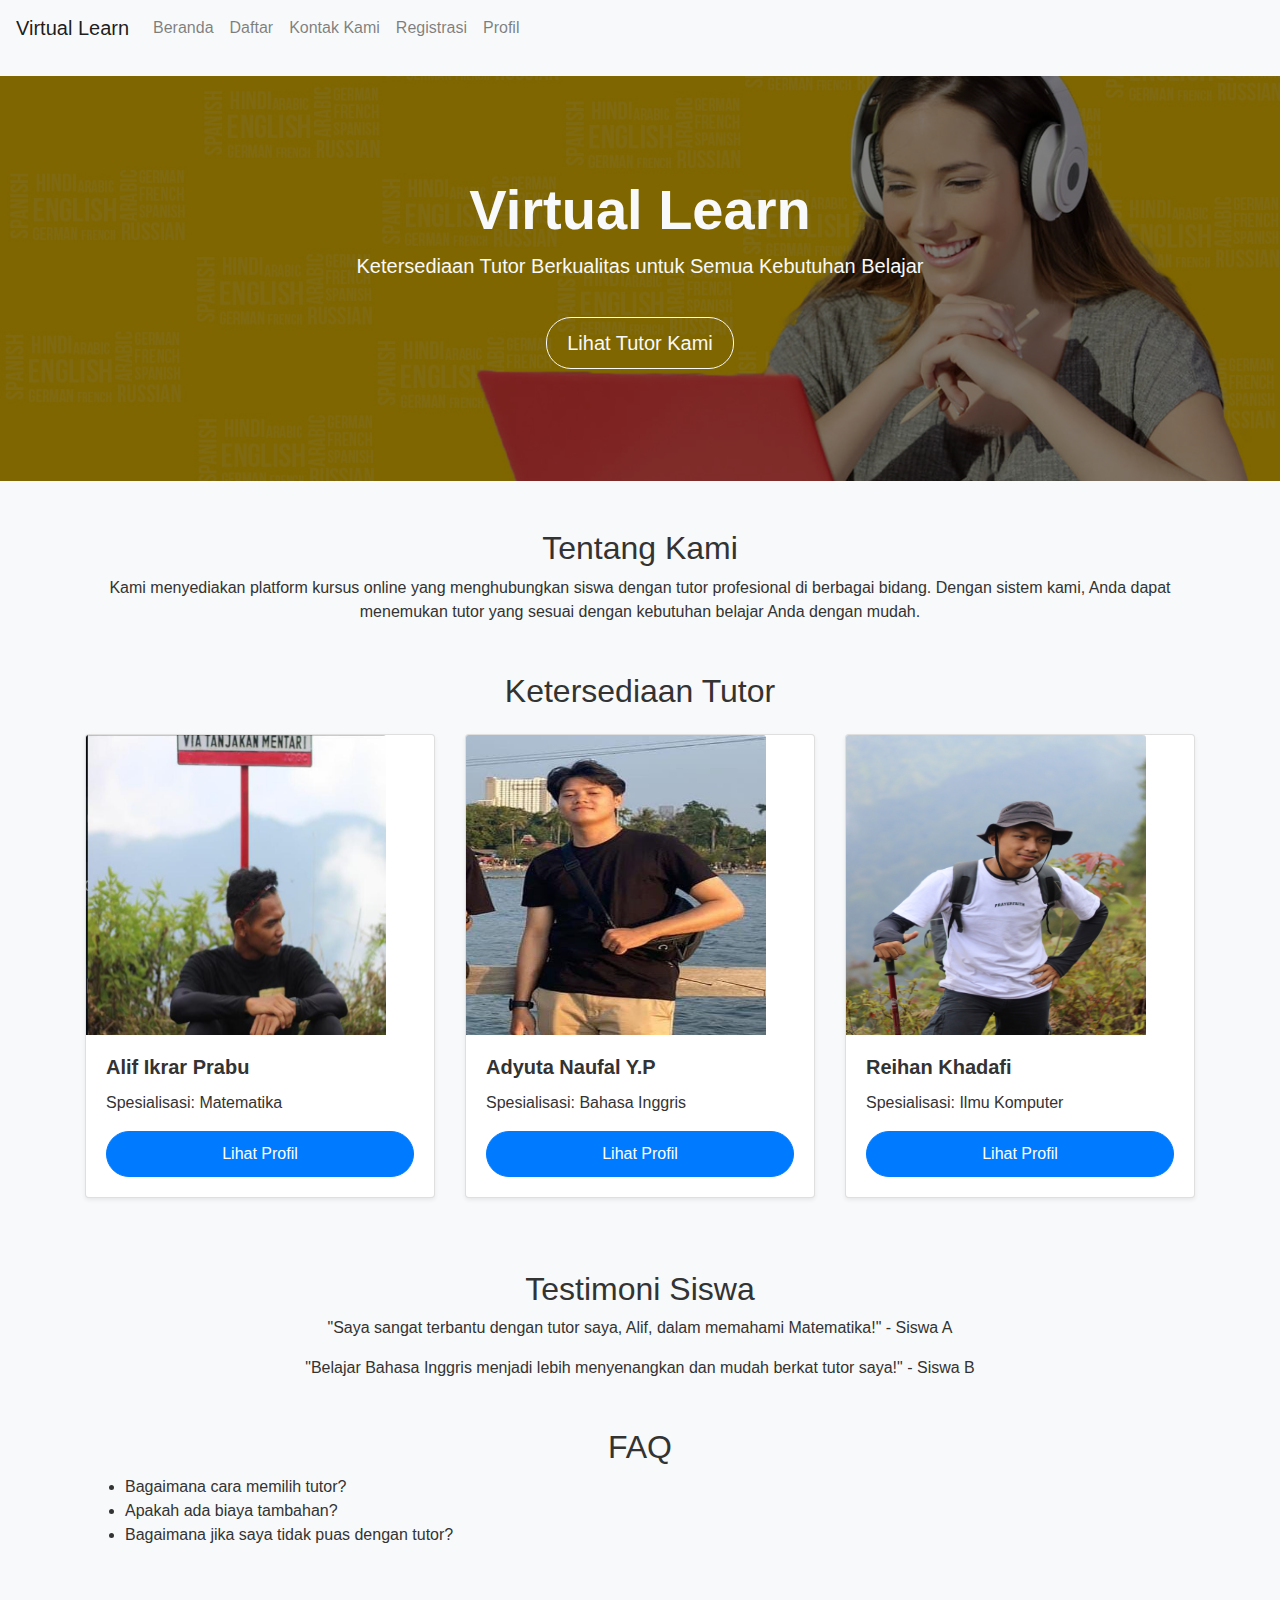
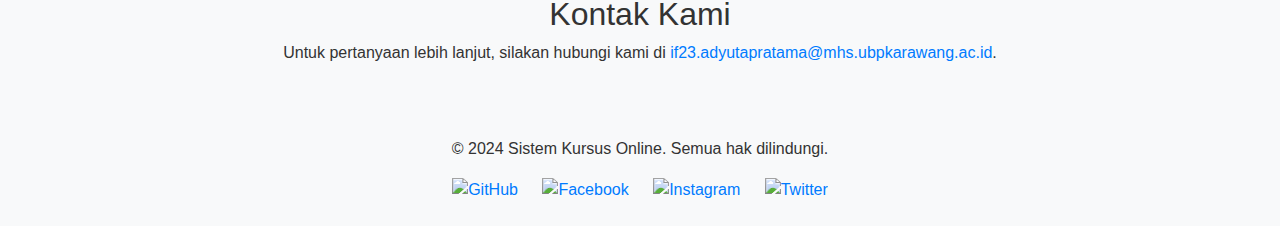
==== index.html @ c5dfa9d8 "Add files via upload" ====
<!DOCTYPE html>
<html lang="id">
<head>
    <meta charset="UTF-8">
    <meta name="viewport" content="width=device-width, initial-scale=1.0">
    <title>Company Profile - Virtual Learn</title>
    <link rel="stylesheet" href="https://maxcdn.bootstrapcdn.com/bootstrap/4.5.2/css/bootstrap.min.css">
    <link href="https://fonts.googleapis.com/css2?family=Roboto:wght@400;700&display=swap" rel="stylesheet"> <!-- Google Font -->
    <link rel="stylesheet" href="style.css">  <!-- Tautkan file CSS di sini -->
</head>
<body>

    <nav class="navbar navbar-expand-lg navbar-light bg-light">
        <a class="navbar-brand" href="#">Virtual Learn</a>
        <button class="navbar-toggler" type="button" data-toggle="collapse" data-target="#navbarNav" aria-controls="navbarNav" aria-expanded="false" aria-label="Toggle navigation">
            <span class="navbar-toggler-icon"></span>
        </button>
        <div class="collapse navbar-collapse" id="navbarNav">
            <ul class="navbar-nav">
                <li class="nav-item">
                    <a class="nav-link" href="index.html">Beranda</a>
                </li>
                <li class="nav-item">
                    <a class="nav-link" href="list.html">Daftar</a> <!-- Link ke halaman daftar -->
                </li>
                <li class="nav-item">
                    <a class="nav-link" href="#contact">Kontak Kami</a>
                </li>
                <li class="nav-item">
                    <a class="nav-link" href="register.html">Registrasi</a>
                </li>
                <li class="nav-item">
                    <a class="nav-link" href="profile.html">Profil</a>
            </ul>
        </div>
    </nav>
    

    <header class="hero text-center text-light">
        <div class="container">
            <h1 class="display-4">Virtual Learn</h1>
            <p class="lead">Ketersediaan Tutor Berkualitas untuk Semua Kebutuhan Belajar</p>
            <a href="#tutors" class="btn btn-lg btn-outline-light">Lihat Tutor Kami</a>
        </div>
    </header>

    <main>
        <section id="about" class="container my-5">
            <h2 class="text-center">Tentang Kami</h2>
            <p class="text-center">Kami menyediakan platform kursus online yang menghubungkan siswa dengan tutor profesional di berbagai bidang. Dengan sistem kami, Anda dapat menemukan tutor yang sesuai dengan kebutuhan belajar Anda dengan mudah.</p>
        </section>

        <section id="tutors" class="container my-5">
            <h2 class="text-center mb-4">Ketersediaan Tutor</h2>
            <div class="row">
                <!-- Kartu Tutor 1 -->
                <div class="col-md-4 tutor-card mb-4">
                    <div class="card shadow-sm">
                        <img src="slif.jpg" class="card-img-top" alt="Tutor 1"> 
                        <div class="card-body">
                            <h5 class="card-title">Alif Ikrar Prabu</h5>
                            <p class="card-text">Spesialisasi: Matematika</p>
                            <a href="#" class="btn btn-primary btn-block">Lihat Profil</a>
                        </div>
                    </div>
                </div>
                <!-- Kartu Tutor 2 -->
                <div class="col-md-4 tutor-card mb-4">
                    <div class="card shadow-sm">
                        <img src="mr.jpg" class="card-img-top" alt="Tutor 2">
                        <div class="card-body">
                            <h5 class="card-title">Adyuta Naufal Y.P</h5>
                            <p class="card-text">Spesialisasi: Bahasa Inggris</p>
                            <a href="#" class="btn btn-primary btn-block">Lihat Profil</a>
                        </div>
                    </div>
                </div>
                <!-- Kartu Tutor 3 -->
                <div class="col-md-4 tutor-card mb-4">
                    <div class="card shadow-sm">
                        <img src="dapi.jpg" class="card-img-top" alt="Tutor 3">
                        <div class="card-body">
                            <h5 class="card-title">Reihan Khadafi</h5>
                            <p class="card-text">Spesialisasi: Ilmu Komputer</p>
                            <a href="#" class="btn btn-primary btn-block">Lihat Profil</a>
                        </div>
                    </div>
                </div>
            </div>
        </section>

        <section id="testimonials" class="container my-5">
            <h2 class="text-center">Testimoni Siswa</h2>
            <div class="text-center">
                <p>"Saya sangat terbantu dengan tutor saya, Alif, dalam memahami Matematika!" - Siswa A</p>
                <p>"Belajar Bahasa Inggris menjadi lebih menyenangkan dan mudah berkat tutor saya!" - Siswa B</p>
            </div>
        </section>

        <section id="faq" class="container my-5">
            <h2 class="text-center">FAQ</h2>
            <ul>
                <li>Bagaimana cara memilih tutor?</li>
                <li>Apakah ada biaya tambahan?</li>
                <li>Bagaimana jika saya tidak puas dengan tutor?</li>
            </ul>
            <section id="contact" class="container my-5">
                <h2 class="text-center">Kontak Kami</h2>
                <p class="text-center">
                    Untuk pertanyaan lebih lanjut, silakan hubungi kami di 
                    <a href="https://mail.google.com/mail/?view=cm&fs=1&to=if23.adyutapratama@mhs.ubpkarawang.ac.id" target="_blank">if23.adyutapratama@mhs.ubpkarawang.ac.id</a>.
                </p>
            </section>            
    </main>

    <footer class="bg-light text-center py-4">
        <p>&copy; 2024 Sistem Kursus Online. Semua hak dilindungi.</p>
        <div class="social-icons">
            <a href="https://github.com/AdyutaNaufal" target="_blank">
                <img src="https://img.icons8.com/ios-filled/50/343a40/github.png" alt="GitHub">
            </a>
            <a href="https://facebook.com" target="_blank"><img src="https://img.icons8.com/ios-filled/50/343a40/facebook-new.png" alt="Facebook"></a>
            <a href="https://www.instagram.com/13_vynfl/profilecard/?igsh=aHQ3NzJzanBlbGUx" target="_blank"><img src="https://img.icons8.com/ios-filled/50/343a40/instagram-new.png" alt="Instagram"></a>
            <a href="https://twitter.com" target="_blank"><img src="https://img.icons8.com/ios-filled/50/343a40/twitter.png" alt="Twitter"></a>
        </div>
    </footer>
    
</body>
</html>
---- style.css ----
body {
    font-family: 'Montserrat', sans-serif; /* Menggunakan font Montserrat */
    background-color: #f8f9fa;
    color: #333;
}

/* Hero Section */
.hero {
    color: #0c0c0a; /* Ganti ini dengan kode warna yang diinginkan */
    font-weight: 700;
    font-size: 3.5rem;
    background-image: url('home_banner3.jpg'); /* Gambar latar belakang */
    background-size: cover;
    background-position: center;
    padding: 100px 0;
    position: relative;
}

.hero::before {
    content: "";
    position: absolute;
    top: 0;
    left: 0;
    right: 0;
    bottom: 0;
    background-color: rgba(0, 0, 0, 0.5); /* Overlay gelap untuk teks tetap terlihat */
}

.hero .container {
    position: relative;
    z-index: 1;
}

.hero h1 {
    font-weight: 700;
    font-size: 3.5rem;
}

.hero p {
    font-size: 1.25rem;
}

.hero a {
    transition: transform 0.3s ease, background-color 0.3s ease;
}

.hero a:hover {
    background-color: #ffc107;
    transform: scale(1.05);
}

/* Tutor Cards */
.tutor-card img {
    width: 300px;  
    height: 300px; 
    transition: transform 0.3s ease;
}

.card-body {
    padding: 20px; /* Menambah padding untuk ruang yang lebih baik */
}

.tutor-card:hover img {
    transform: scale(1.05);
}

.card-title {
    font-weight: 700;
}

footer {
    background-color: #343a40;
}

.social-icons a {
    margin: 0 10px;
}

.social-icons img {
    width: 30px;
    transition: transform 0.3s ease;
}

.social-icons img:hover {
    transform: scale(1.2);
}

.btn {
    border-radius: 25px;
    padding: 10px 20px;
}

.navbar {
    margin-bottom: 20px; /* Jarak bawah untuk navbar */
}

.navbar a {
    color: #343a40; /* Warna teks navbar */
}

.navbar a:hover {
    color: #ffc107; /* Warna saat hover */
}
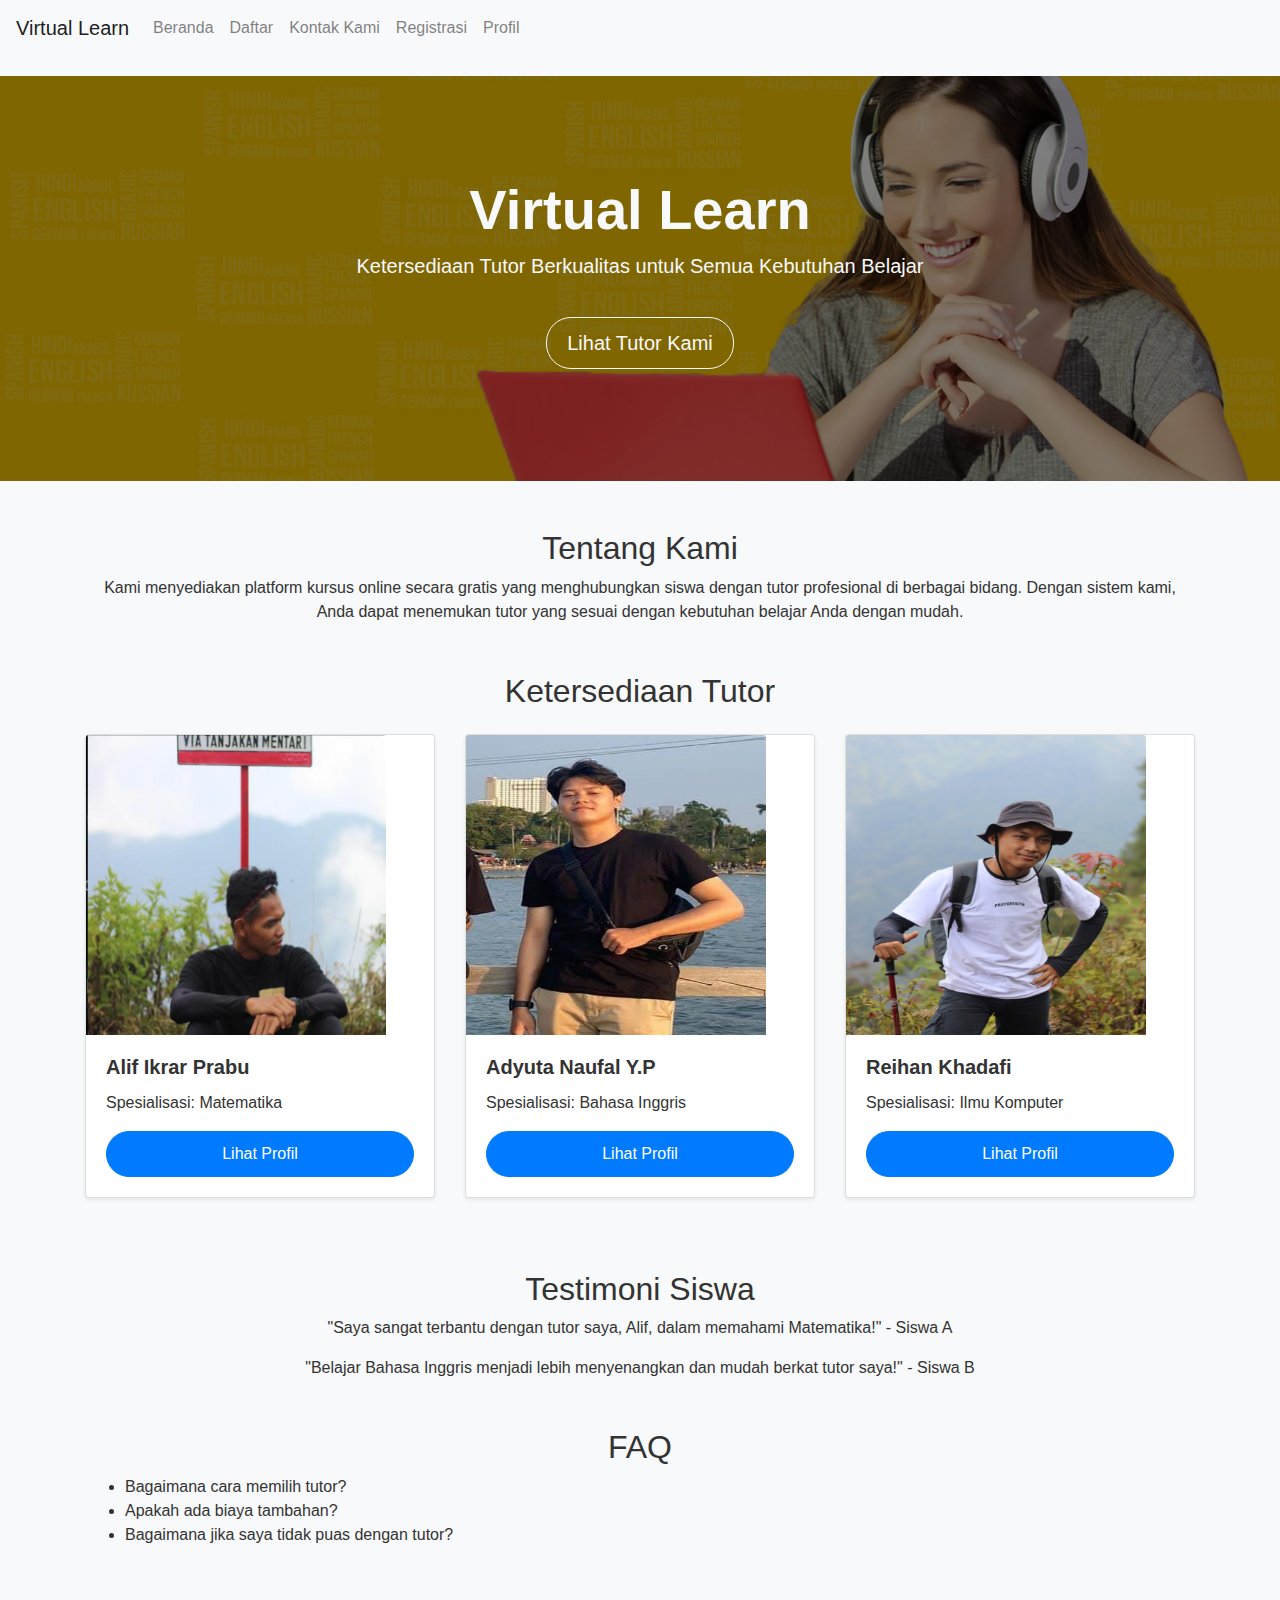
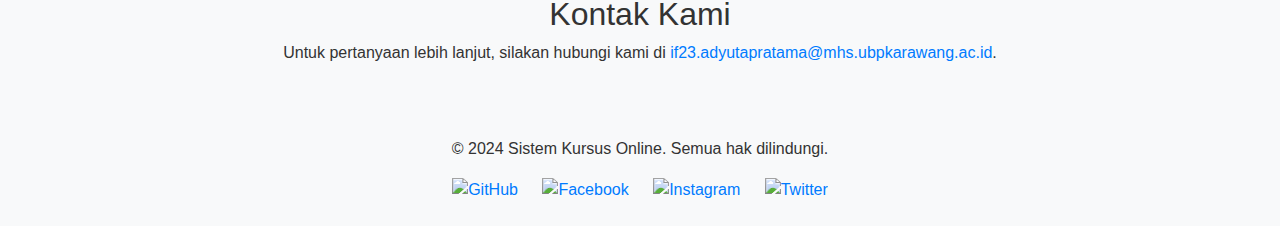
==== commit c1f12708: "index.html" ====
--- a/index.html
+++ b/index.html
@@ -47,7 +47,7 @@
     <main>
         <section id="about" class="container my-5">
             <h2 class="text-center">Tentang Kami</h2>
-            <p class="text-center">Kami menyediakan platform kursus online yang menghubungkan siswa dengan tutor profesional di berbagai bidang. Dengan sistem kami, Anda dapat menemukan tutor yang sesuai dengan kebutuhan belajar Anda dengan mudah.</p>
+            <p class="text-center">Kami menyediakan platform kursus online secara gratis yang menghubungkan siswa dengan tutor profesional di berbagai bidang. Dengan sistem kami, Anda dapat menemukan tutor yang sesuai dengan kebutuhan belajar Anda dengan mudah.</p>
         </section>
 
         <section id="tutors" class="container my-5">
